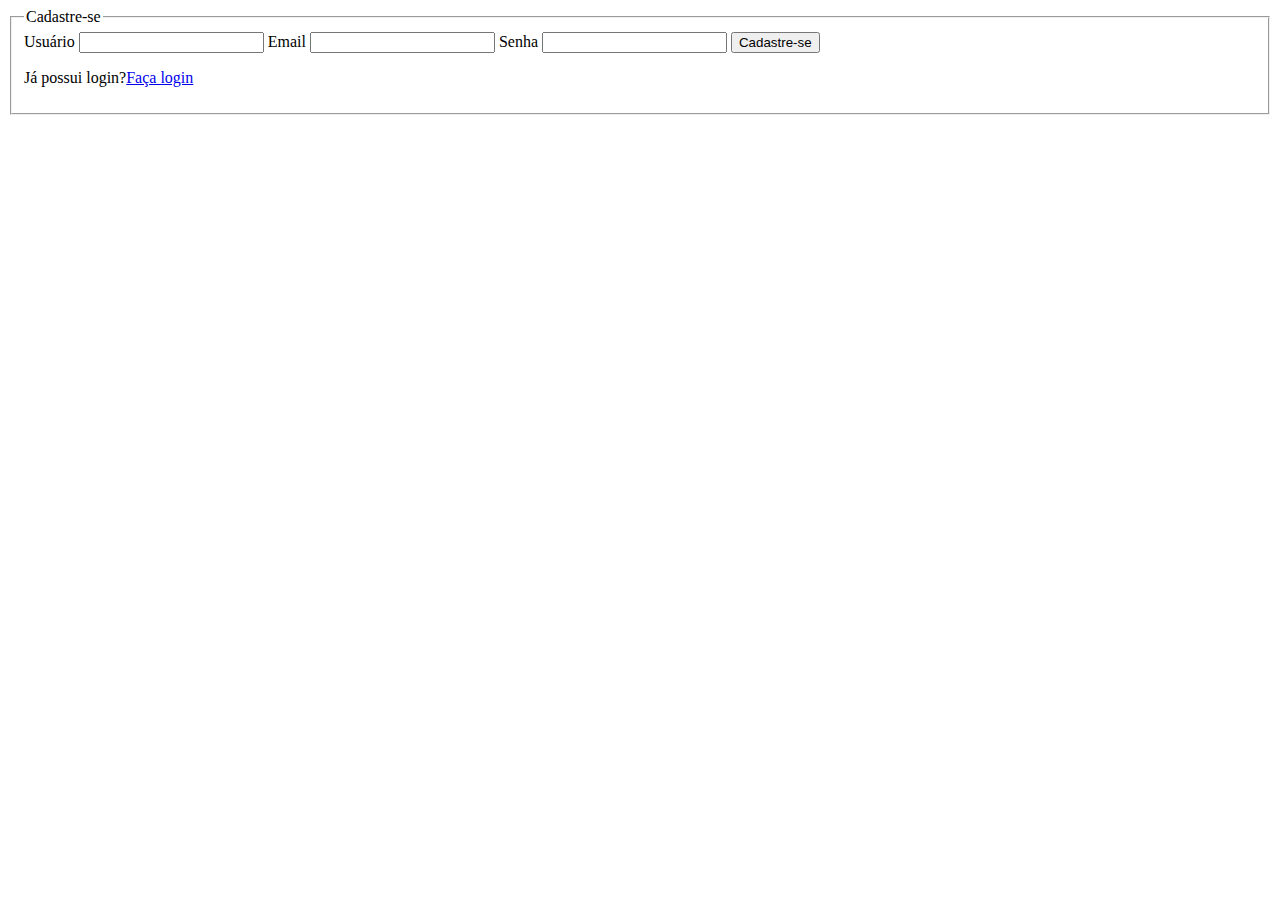
==== cadastro.html @ f93e6ff8 "estrutura html criada com base no que foi aprendido e analisando a imagem disponibilizada e já tendo" ====
<!DOCTYPE html>
<html lang="pt-br">

<head>
    <meta charset="UTF-8">
    <link rel="stylesheet" href="css/estilo.css">

    <title>Login</title>
</head>

<body>
    <form action="" autocomplete="off">
        <fieldset>
            <legend>Cadastre-se</legend>
            <label for="user">Usuário</label>
            <input type="text" name="user" id="user" required class="user">

            <label for="email">Email</label>
            <input type="email" name="email" id="email" required class="email">

            <label for="password">Senha</label>
            <input type="password" name="password" id="password" required class="password">

            <button type="submit" value="cadastro" class="btn-cadastro">Cadastre-se</button>

            <p>Já possui login?<a href="index.html">Faça login</a></p>
        </fieldset>
    </form>
</body>

</html>
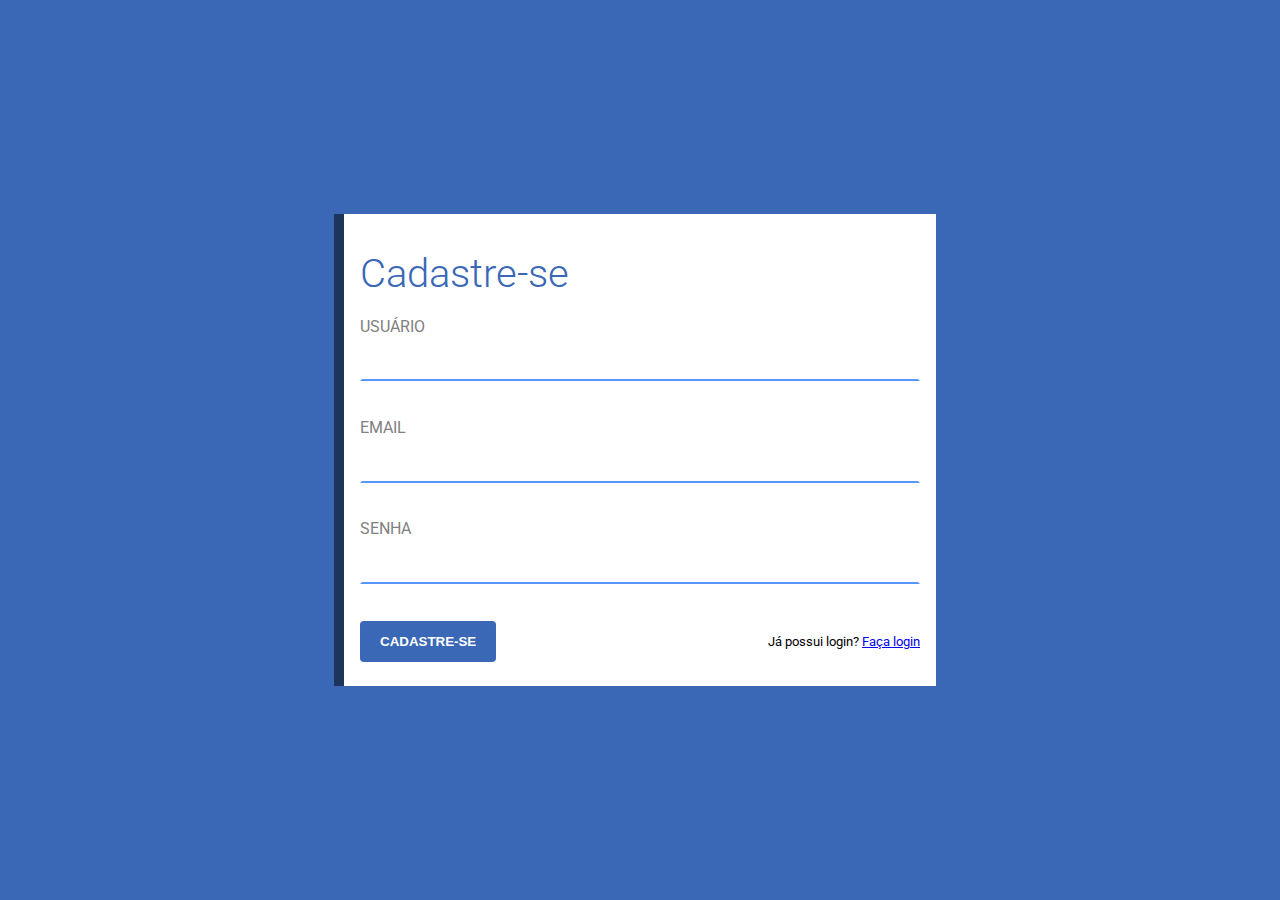
==== commit 46579cc9: "Criação da estrutura CSS" ====
--- a/cadastro.html
+++ b/cadastro.html
@@ -4,6 +4,11 @@
 <head>
     <meta charset="UTF-8">
     <link rel="stylesheet" href="css/estilo.css">
+    <link rel="preconnect" href="https://fonts.googleapis.com">
+    <link rel="preconnect" href="https://fonts.gstatic.com" crossorigin>
+    <link
+        href="https://fonts.googleapis.com/css2?family=Inter:wght@400;600&family=Roboto:wght@300;400;700&family=Ubuntu:wght@300;400;700&family=Viaoda+Libre&display=swap"
+        rel="stylesheet">
 
     <title>Login</title>
 </head>
@@ -21,9 +26,11 @@
             <label for="password">Senha</label>
             <input type="password" name="password" id="password" required class="password">
 
-            <button type="submit" value="cadastro" class="btn-cadastro">Cadastre-se</button>
+            <div class="container">
+            <button type="submit" value="cadastro" class="btn">Cadastre-se</button>
 
-            <p>Já possui login?<a href="index.html">Faça login</a></p>
+            <p class="log">Já possui login? <a href="index.html">Faça login</a></p>
+        </div>
         </fieldset>
     </form>
 </body>
--- a/css/estilo.css
+++ b/css/estilo.css
@@ -0,0 +1,102 @@
+:root {
+    --color-usually: #3a68b7;
+}
+
+html {
+    font-family: 'Roboto', sans-serif;
+    background-color: var(--color-usually);
+}
+
+body {
+    display: flex;
+    justify-content: center;
+    align-items: center;
+    min-height: 100vh;
+    margin: 0;
+}
+
+form {
+    width: 90%;
+    min-width: 28.125em;
+    max-width: 35em;
+    background-color: white;
+    padding: 1em;
+    box-shadow: -10px 0 rgba(0, 0, 0, .5);
+
+}
+
+fieldset {
+    border: none;
+    padding: 0;
+    margin: 0;
+}
+
+label,
+input {
+    display: flex;
+    flex-direction: column;
+    width: 100%;
+    box-sizing: border-box;
+}
+
+label {
+    text-transform: uppercase;
+    color: gray;
+}
+
+input {
+    border: 2px solid transparent;
+    border-bottom-color: #5895ff;
+    padding: .75em;
+    margin: .5em 0 2.75em;
+    outline: none;
+}
+
+input:focus {
+    border: 2px solid #5895ff;
+}
+
+legend {
+    font-weight: 300;
+    font-size: 2.5em;
+    color: var(--color-usually);
+    padding: .5em 0;
+
+}
+
+.btn {
+    background-color: #3a68b7;
+    color: white;
+    border: none;
+    padding: 1em 1.5em;
+    text-transform: uppercase;
+    width: fit-content;
+    font-weight: bold;
+    cursor: pointer;
+    border-radius: .3em;
+}
+
+.container{
+    display: flex;
+    justify-content: space-between;
+    align-items: center;
+    padding: 0 0 .5em;
+}
+
+.cad {
+    text-decoration: none;
+    text-transform: uppercase;
+    color: var(--color-usually);
+    font-weight: bold;
+    flex: 1;
+    margin-left: .75em;
+}
+
+.rec{
+    display: inline-block;
+    font-size: .8em;
+}
+
+.log{
+    font-size: .8em;
+}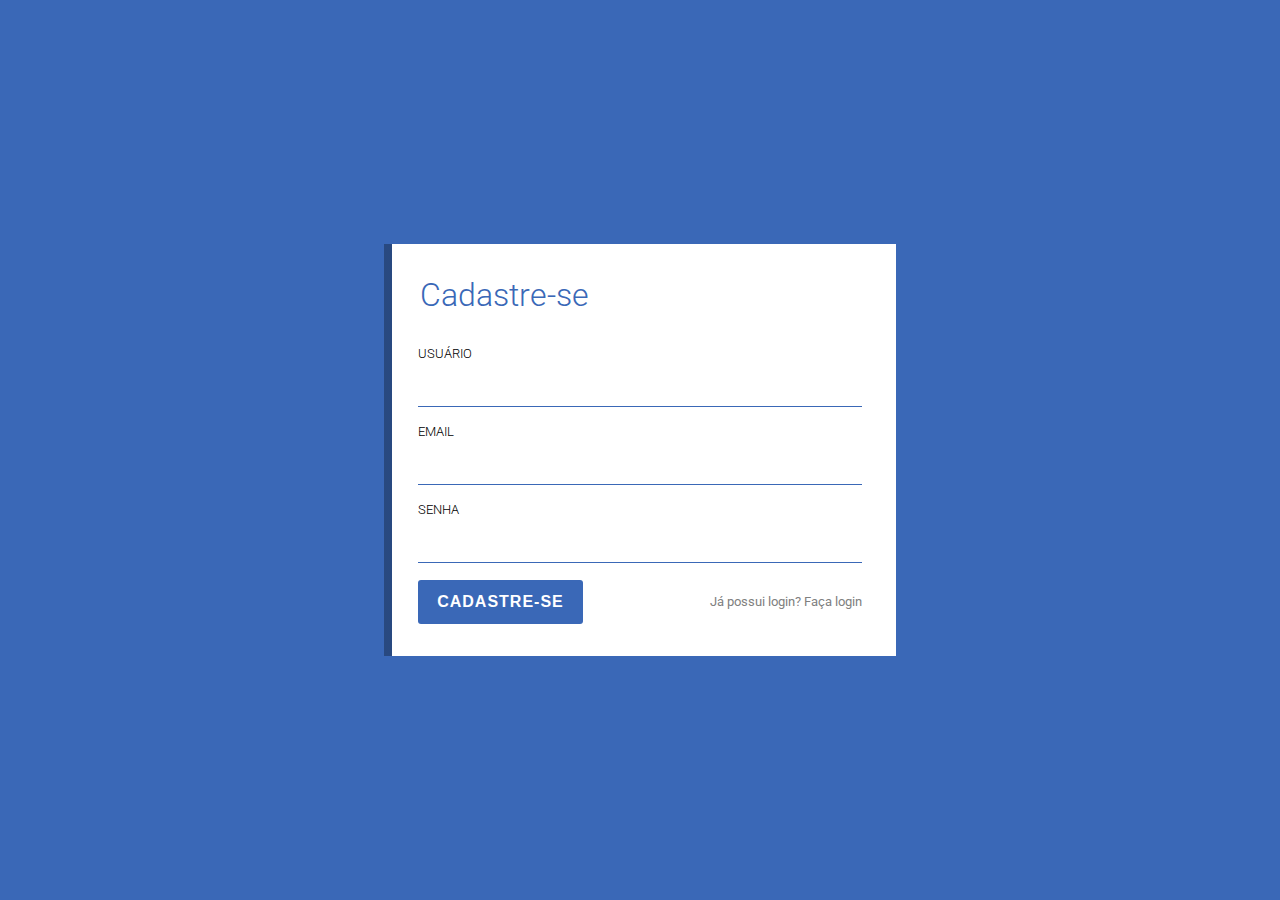
==== commit afe61836: "Conclusão do projeto corrigido" ====
--- a/cadastro.html
+++ b/cadastro.html
@@ -14,23 +14,23 @@
 </head>
 
 <body>
-    <form action="" autocomplete="off">
-        <fieldset>
-            <legend>Cadastre-se</legend>
-            <label for="user">Usuário</label>
-            <input type="text" name="user" id="user" required class="user">
+    <form action="" method="get" autocomplete="off" class="form">
+        <fieldset class="form__fieldset">
+            <legend class="form__title">Cadastre-se</legend>
+            <label for="user" class="form__label">Usuário</label>
+            <input type="text" name="user" id="user" required class="form__input">
 
-            <label for="email">Email</label>
-            <input type="email" name="email" id="email" required class="email">
+            <label for="email" class="form__label">Email</label>
+            <input type="email" name="email" id="email" required class="form__input">
 
-            <label for="password">Senha</label>
-            <input type="password" name="password" id="password" required class="password">
+            <label for="password" class="form__label">Senha</label>
+            <input type="password" name="password" id="password" required class="form__input">
 
-            <div class="container">
-            <button type="submit" value="cadastro" class="btn">Cadastre-se</button>
+            <div class="form__action">
+                <button type="submit" value="cadastre-se" class="btn btn-primary">Cadastre-se</button>
 
-            <p class="log">Já possui login? <a href="index.html">Faça login</a></p>
-        </div>
+                <p class="form__action__aside">Já possui login? <a href="index.html" class="form__action__link">Faça login</a></p>
+            </div>
         </fieldset>
     </form>
 </body>
--- a/css/estilo.css
+++ b/css/estilo.css
@@ -1,102 +1,102 @@
 :root {
-    --color-usually: #3a68b7;
-}
-
-html {
-    font-family: 'Roboto', sans-serif;
-    background-color: var(--color-usually);
+    --login-primary-color: #3a68b7;
 }
 
 body {
+    margin: 0;
     display: flex;
     justify-content: center;
     align-items: center;
     min-height: 100vh;
-    margin: 0;
+    background-color: var(--login-primary-color);
+    font-family: 'Roboto', sans-serif;
 }
 
-form {
-    width: 90%;
-    min-width: 28.125em;
-    max-width: 35em;
-    background-color: white;
-    padding: 1em;
-    box-shadow: -10px 0 rgba(0, 0, 0, .5);
+.form {
+    width: 80%;
+    max-width: 32rem;
+    /* background-color: white;
+    box-shadow: -10px 0 rgba(0, 0, 0, .5); */
+    background-image: linear-gradient(to right, rgba(0, 0, 0, .3) .5rem, white .5rem);
 
 }
 
-fieldset {
+.form__fieldset {
     border: none;
-    padding: 0;
-    margin: 0;
+    display: flex;
+    flex-direction: column;
+    gap: .25em;
+    padding: 2rem;
 }
 
-label,
-input {
-    display: flex;
-    flex-direction: column;
-    width: 100%;
-    box-sizing: border-box;
+.form__title {
+    font-weight: 300;
+    font-size: 2rem;
+    color: var(--login-primary-color);
+    padding-top: 2rem;
 }
 
-label {
+.form__label {
+    font-size: .8rem;
     text-transform: uppercase;
+    font-weight: 300;
+}
+
+.form__input {
+    padding: .5em 0;
+    font-size: 1.2rem;
+    border-radius: 0;
+    border: none;
+    border-bottom: 1px solid var(--login-primary-color);
+    margin-bottom: .8rem;
+    outline: none;
+    transition: padding-left .08s;
+}
+
+.form__input:focus {
+    outline: 2px solid var(--login-primary-color);
+    padding-left: .3rem;
+}
+
+.btn {
+    text-transform: uppercase;
+    font-size: 1rem;
+    border-radius: 3px;
+    border: none;
+    outline: none;
+    padding: .8rem 1.2rem;
+    text-decoration: none;
+    font-weight: bold;
+    letter-spacing: 1px;
+    /* width: fit-content; */
+    cursor: pointer;
+}
+
+.btn-primary {
+    background-color: var(--login-primary-color);
+    color: white;
+}
+
+.btn-secondary {
+    color: var(--login-primary-color);
+}
+
+.form__action {
+    display: flex;
+    align-items: center;
+    flex-wrap: wrap;
+}
+
+.form__action__aside {
+    font-size: .8em;
+    flex-grow: 1;
+    text-align: right;
+
+    text-decoration: none;
     color: gray;
 }
 
-input {
-    border: 2px solid transparent;
-    border-bottom-color: #5895ff;
-    padding: .75em;
-    margin: .5em 0 2.75em;
-    outline: none;
-}
-
-input:focus {
-    border: 2px solid #5895ff;
-}
-
-legend {
-    font-weight: 300;
-    font-size: 2.5em;
-    color: var(--color-usually);
-    padding: .5em 0;
-
-}
-
-.btn {
-    background-color: #3a68b7;
-    color: white;
-    border: none;
-    padding: 1em 1.5em;
-    text-transform: uppercase;
-    width: fit-content;
-    font-weight: bold;
-    cursor: pointer;
-    border-radius: .3em;
-}
-
-.container{
-    display: flex;
-    justify-content: space-between;
-    align-items: center;
-    padding: 0 0 .5em;
-}
-
-.cad {
-    text-decoration: none;
-    text-transform: uppercase;
-    color: var(--color-usually);
-    font-weight: bold;
-    flex: 1;
-    margin-left: .75em;
-}
-
-.rec{
-    display: inline-block;
-    font-size: .8em;
-}
-
-.log{
-    font-size: .8em;
+.form__action__link {
+    text-decoration: inherit;
+    color: inherit;
 }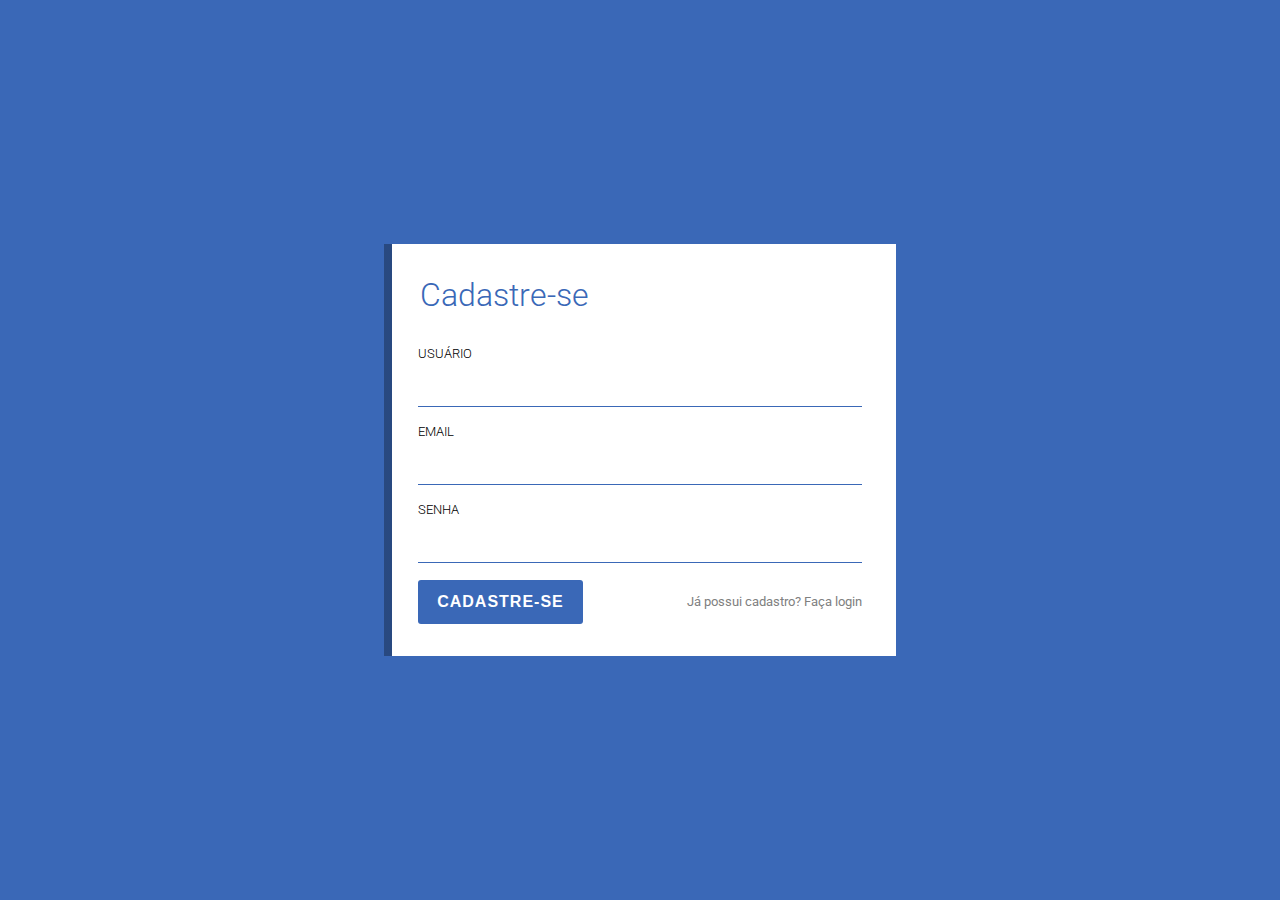
==== commit c68323e3: "Correção de conteudo da tag p" ====
--- a/cadastro.html
+++ b/cadastro.html
@@ -29,7 +29,7 @@
             <div class="form__action">
                 <button type="submit" value="cadastre-se" class="btn btn-primary">Cadastre-se</button>
 
-                <p class="form__action__aside">Já possui login? <a href="index.html" class="form__action__link">Faça login</a></p>
+                <p class="form__action__aside">Já possui cadastro? <a href="index.html" class="form__action__link">Faça login</a></p>
             </div>
         </fieldset>
     </form>
